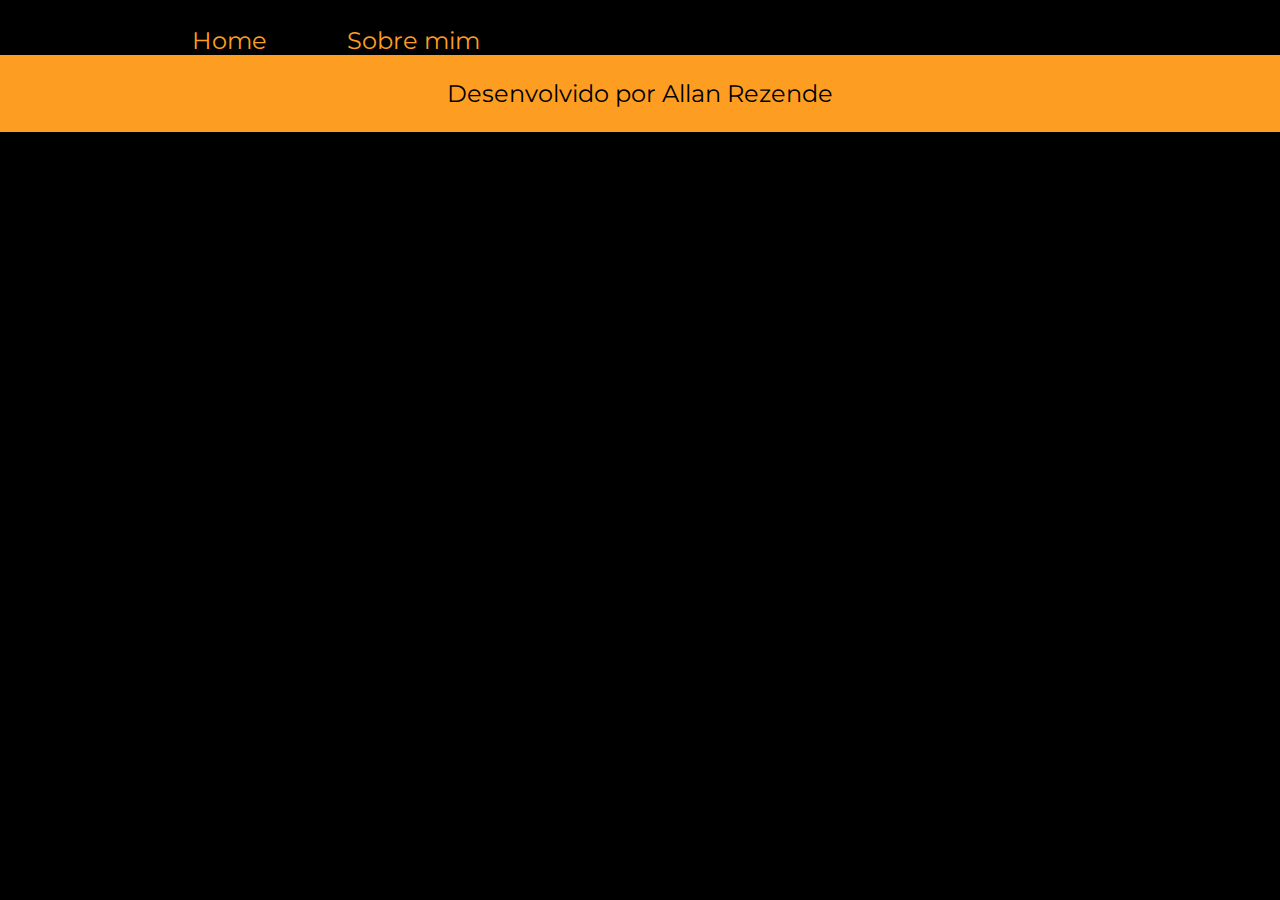
==== about.html @ 15e1cc38 "adicionado a aba de curriculo" ====
<!DOCTYPE html>
<html lang="pt-br">

<head>
    <meta charset="UTF-8">
    <meta name="viewport" content="width=device-width, initial-scale=1.0">
    <title>Sobre mim</title>
    <link rel="stylesheet" href="/styles/style.css">
</head>

<body class="corpo">
    <header class="cabecalho">
        <nav class="cabecalho__menu">
            <a class="cabecalho__menu__link" href="/index.html">Home</a>
            <a class="cabecalho__menu__link" href="/about.html">Sobre mim</a>
        </nav>
    </header>
    <main>

    </main>
    <footer>
        <p class="rodape">Desenvolvido por Allan Rezende</p>
    </footer>
</body>

</html>
---- styles/style.css ----
@import url('https://fonts.googleapis.com/css2?family=Krona+One&family=Montserrat:wght@400;600&display=swap');

* {
    margin: 0;
    padding: 0;
}

.corpo {
    box-sizing: border-box;
    background-color: #000000;
    color: #fd9e22;
}

.cabecalho {
    padding: 2% 0% 0% 15%;
}

.cabecalho__menu {
    display: flex;
    gap: 80px;
}

.cabecalho__menu__link {
    font-family: "Montserrat", sans-serif;
    font-size: 24px;
    font-weight: 600px;
    color: #fd9e22;
    text-decoration: none;
}


.titulo-destaque {
    color: #FFFFFF;
}

.apresentacao {
    margin: 5% 15%;
    display: flex;
    align-items: center;
    justify-content: space-between;
}

.apresentacao__conteudo {
    width: 615px;
    display: flex;
    flex-direction: column;
    gap: 40px;
}

.apresentacao__conteudo__titulo {
    font-size: 36px;
    font-family: 'krona One', sans-serif;
}

.apresentacao__conteudo__texto {
    font-size: 24px;
    font-family: 'Montserrat', sans-serif;
}


.apresentacao__conteudo__nome:hover {
    color: #FFFFFF;
}

.apresentacao__conteudo__links {
    display: flex;
    flex-direction: column;
    align-items: center;
    justify-content: space-between;
    gap: 32px;
}

.apresentacao__conteudo__links__subtitulo {
    font-family: 'Krona One', sans-serif;
    font-weight: 400;
    font-size: 24px;
}

.apresentacao__conteudo__links__botao {
    /* background-color: #009ddc; */
    display: flex;
    gap: 16px;
    justify-content: center;
    border: 2px solid #fd9e22;
    width: 378px;
    text-align: center;
    border-radius: 8px;
    font-size: 24px;
    font-weight: 600px;
    padding: 21.5px 0;
    text-decoration: none;
    color: #F6F6F6;
    font-family: 'Montserrat', sans-serif;
}

.apresentacao__conteudo__links__botao:hover {
    background-color: #272727;
}

.apresentacao__imagem {
    width: 40%;
    height: 40%;
    left: 1030px;
    border-radius: 16px;
}

.rodape {
    padding: 24px;
    color: #000000;
    background-color: #fd9e22;
    text-align: center;
    font-family: "Montserrat", sans-serif;
    font-size: 24px;
    font-weight: 400;
}

/* Css da aba de curriculo */
.apresentacao__conteudo__apresentacao {
    padding: 5% 0% 5% 0%;
    display: flex;
    flex-direction: column;
    font-size: 16px;
    font-family: 'Montserrat', sans-serif;
    color: #F6F6F6;
}

.apresentacao__conteudo__experiencias {
    display: flex;
    flex-direction: column;
    text-align: left;

}

.apresentacao__conteudo__experiencias__lista {
    padding: 5% 0% 5% 0%;
    display: flex;
    flex-direction: column;
    gap: 10px;
    font-size: 18px;
    color: #F6F6F6;
}
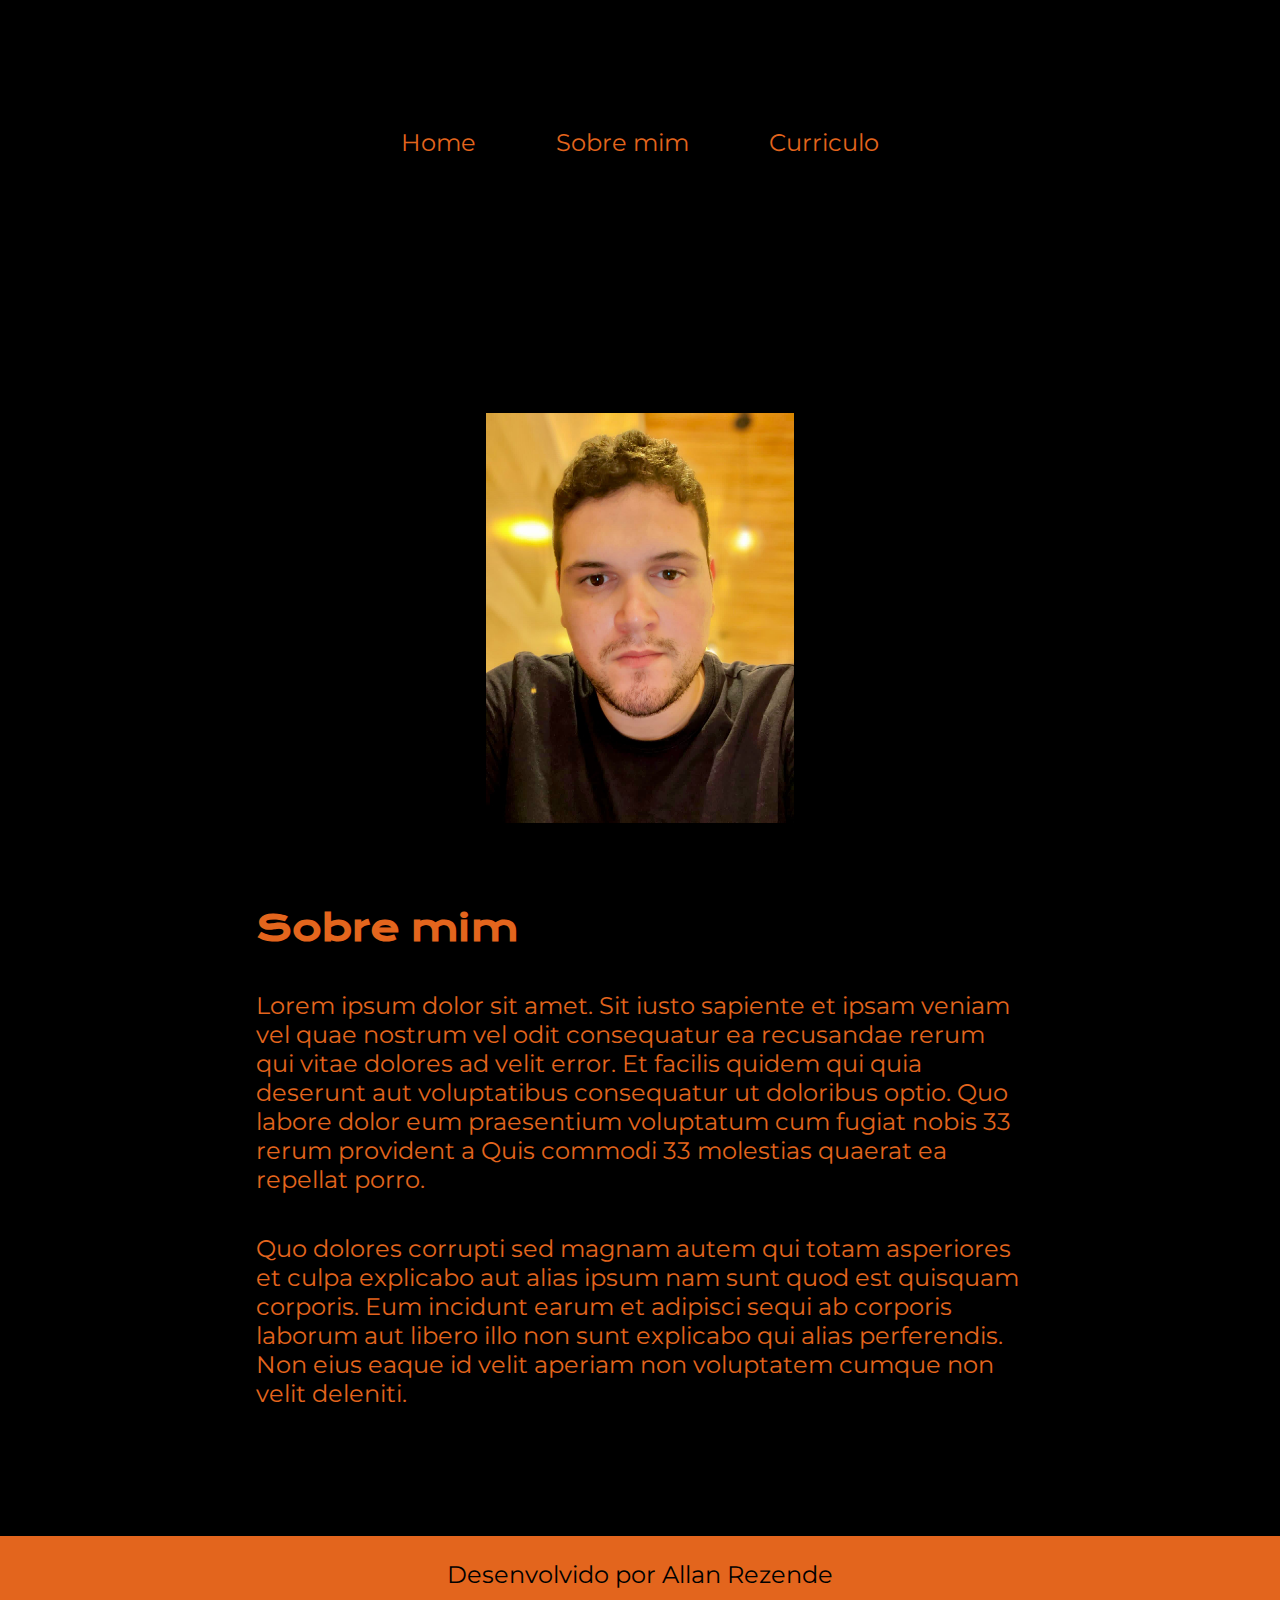
==== commit 5b479bb5: "Modificando o Layout para ficar Responsivo" ====
--- a/about.html
+++ b/about.html
@@ -13,10 +13,24 @@
         <nav class="cabecalho__menu">
             <a class="cabecalho__menu__link" href="/index.html">Home</a>
             <a class="cabecalho__menu__link" href="/about.html">Sobre mim</a>
+            <a class="cabecalho__menu__link" href="/curriculo.html">Curriculo</a>
         </nav>
     </header>
-    <main>
-
+    <main class="apresentacao">
+        <section class="apresentacao__conteudo">
+            <h1 class="apresentacao__conteudo__titulo">Sobre mim</h1>
+            <p class="apresentacao__conteudo__texto">Lorem ipsum dolor sit amet. Sit iusto sapiente et ipsam veniam vel
+                quae nostrum vel odit consequatur ea
+                recusandae rerum qui vitae dolores ad velit error. Et facilis quidem qui quia deserunt aut voluptatibus
+                consequatur ut doloribus optio. Quo labore dolor eum praesentium voluptatum cum fugiat nobis 33 rerum
+                provident a Quis commodi 33 molestias quaerat ea repellat porro.</p>
+            <p class="apresentacao__conteudo__texto">Quo dolores corrupti sed magnam autem qui totam asperiores et culpa
+                explicabo aut alias ipsum nam sunt
+                quod est quisquam corporis. Eum incidunt earum et adipisci sequi ab corporis laborum aut libero illo non
+                sunt explicabo qui alias perferendis. Non eius eaque id velit aperiam non voluptatem cumque non velit
+                deleniti.</p>
+        </section>
+        <img class="apresentacao__imagem" src="/assets/fotoPerfil.jpg">
     </main>
     <footer>
         <p class="rodape">Desenvolvido por Allan Rezende</p>
--- a/styles/style.css
+++ b/styles/style.css
@@ -1,4 +1,13 @@
 @import url('https://fonts.googleapis.com/css2?family=Krona+One&family=Montserrat:wght@400;600&display=swap');
+
+:root {
+    --cor-primaria: #000000;
+    --cor-secundaria: #E3651D;
+    --cor-terciaria: #BED754;
+
+    --fonte-principal: 'Krona One', sans-serif;
+    --fonte-secundaria: 'Montserrat', sans-serif;
+}
 
 * {
     margin: 0;
@@ -7,8 +16,8 @@
 
 .corpo {
     box-sizing: border-box;
-    background-color: #000000;
-    color: #fd9e22;
+    background-color: var(--cor-primaria);
+    color: var(--cor-secundaria);
 }
 
 .cabecalho {
@@ -21,16 +30,16 @@
 }
 
 .cabecalho__menu__link {
-    font-family: "Montserrat", sans-serif;
+    font-family: var(--fonte-secundaria);
     font-size: 24px;
     font-weight: 600px;
-    color: #fd9e22;
+    color: var(--cor-secundaria);
     text-decoration: none;
 }
 
 
 .titulo-destaque {
-    color: #FFFFFF;
+    color: var(--cor-terciaria);
 }
 
 .apresentacao {
@@ -38,28 +47,30 @@
     display: flex;
     align-items: center;
     justify-content: space-between;
+    gap: 82px
 }
 
 .apresentacao__conteudo {
-    width: 615px;
+    width: 50%;
     display: flex;
     flex-direction: column;
     gap: 40px;
 }
 
 .apresentacao__conteudo__titulo {
-    font-size: 36px;
-    font-family: 'krona One', sans-serif;
+    font-size: 2.25rem;
+    font-family: var(--fonte-principal);
+
 }
 
 .apresentacao__conteudo__texto {
-    font-size: 24px;
-    font-family: 'Montserrat', sans-serif;
+    font-size: 1.5rem;
+    font-family: var(--fonte-secundaria);
 }
 
 
 .apresentacao__conteudo__nome:hover {
-    color: #FFFFFF;
+    color: var(--cor-terciaria);
 }
 
 .apresentacao__conteudo__links {
@@ -71,9 +82,9 @@
 }
 
 .apresentacao__conteudo__links__subtitulo {
-    font-family: 'Krona One', sans-serif;
+    font-family: var(--fonte-principal);
     font-weight: 400;
-    font-size: 24px;
+    font-size: 1.5rem;
 }
 
 .apresentacao__conteudo__links__botao {
@@ -81,16 +92,16 @@
     display: flex;
     gap: 16px;
     justify-content: center;
-    border: 2px solid #fd9e22;
-    width: 378px;
+    border: 2px solid var(--cor-secundaria);
+    width: 50%;
     text-align: center;
     border-radius: 8px;
-    font-size: 24px;
+    font-size: 1.5rem;
     font-weight: 600px;
     padding: 21.5px 0;
     text-decoration: none;
-    color: #F6F6F6;
-    font-family: 'Montserrat', sans-serif;
+    color: var(--cor-terciaria);
+    font-family: var(--fonte-secundaria);
 }
 
 .apresentacao__conteudo__links__botao:hover {
@@ -98,19 +109,16 @@
 }
 
 .apresentacao__imagem {
-    width: 40%;
-    height: 40%;
-    left: 1030px;
-    border-radius: 16px;
+    width: 40%
 }
 
 .rodape {
     padding: 24px;
-    color: #000000;
-    background-color: #fd9e22;
+    color: var(--cor-primaria);
+    background-color: var(--cor-secundaria);
     text-align: center;
     font-family: "Montserrat", sans-serif;
-    font-size: 24px;
+    font-size: 1.5rem;
     font-weight: 400;
 }
 
@@ -119,23 +127,47 @@
     padding: 5% 0% 5% 0%;
     display: flex;
     flex-direction: column;
-    font-size: 16px;
-    font-family: 'Montserrat', sans-serif;
-    color: #F6F6F6;
+    font-size: 1.125rem;
+    font-family: var(--fonte-secundaria);
+    color: var(--cor-terciaria);
+    font-family: var(--fonte-secundaria);
 }
 
-.apresentacao__conteudo__experiencias {
-    display: flex;
-    flex-direction: column;
-    text-align: left;
-
-}
-
-.apresentacao__conteudo__experiencias__lista {
+.apresentacao__conteudo__lista {
     padding: 5% 0% 5% 0%;
     display: flex;
     flex-direction: column;
     gap: 10px;
-    font-size: 18px;
-    color: #F6F6F6;
+    font-size: 1.125rem;
+    color: var(--cor-terciaria);
+    font-family: var(--fonte-secundaria);
+}
+
+.apresentacao__conteudo__lista__certificado {
+    text-decoration: none;
+    color: var(--cor-terciaria);
+    font-family: var(--fonte-secundaria);
+}
+
+.apresentacao__conteudo__lista__certificado:hover {
+    color: var(--cor-secundaria);
+}
+
+@media(max-width: 1288px) {
+    .cabecalho {
+        padding: 10%;
+    }
+
+    .cabecalho__menu {
+        justify-content: center;
+    }
+
+    .apresentacao {
+        flex-direction: column-reverse;
+        padding: 5%
+    }
+
+    .apresentacao__conteudo {
+        width: auto;
+    }
 }